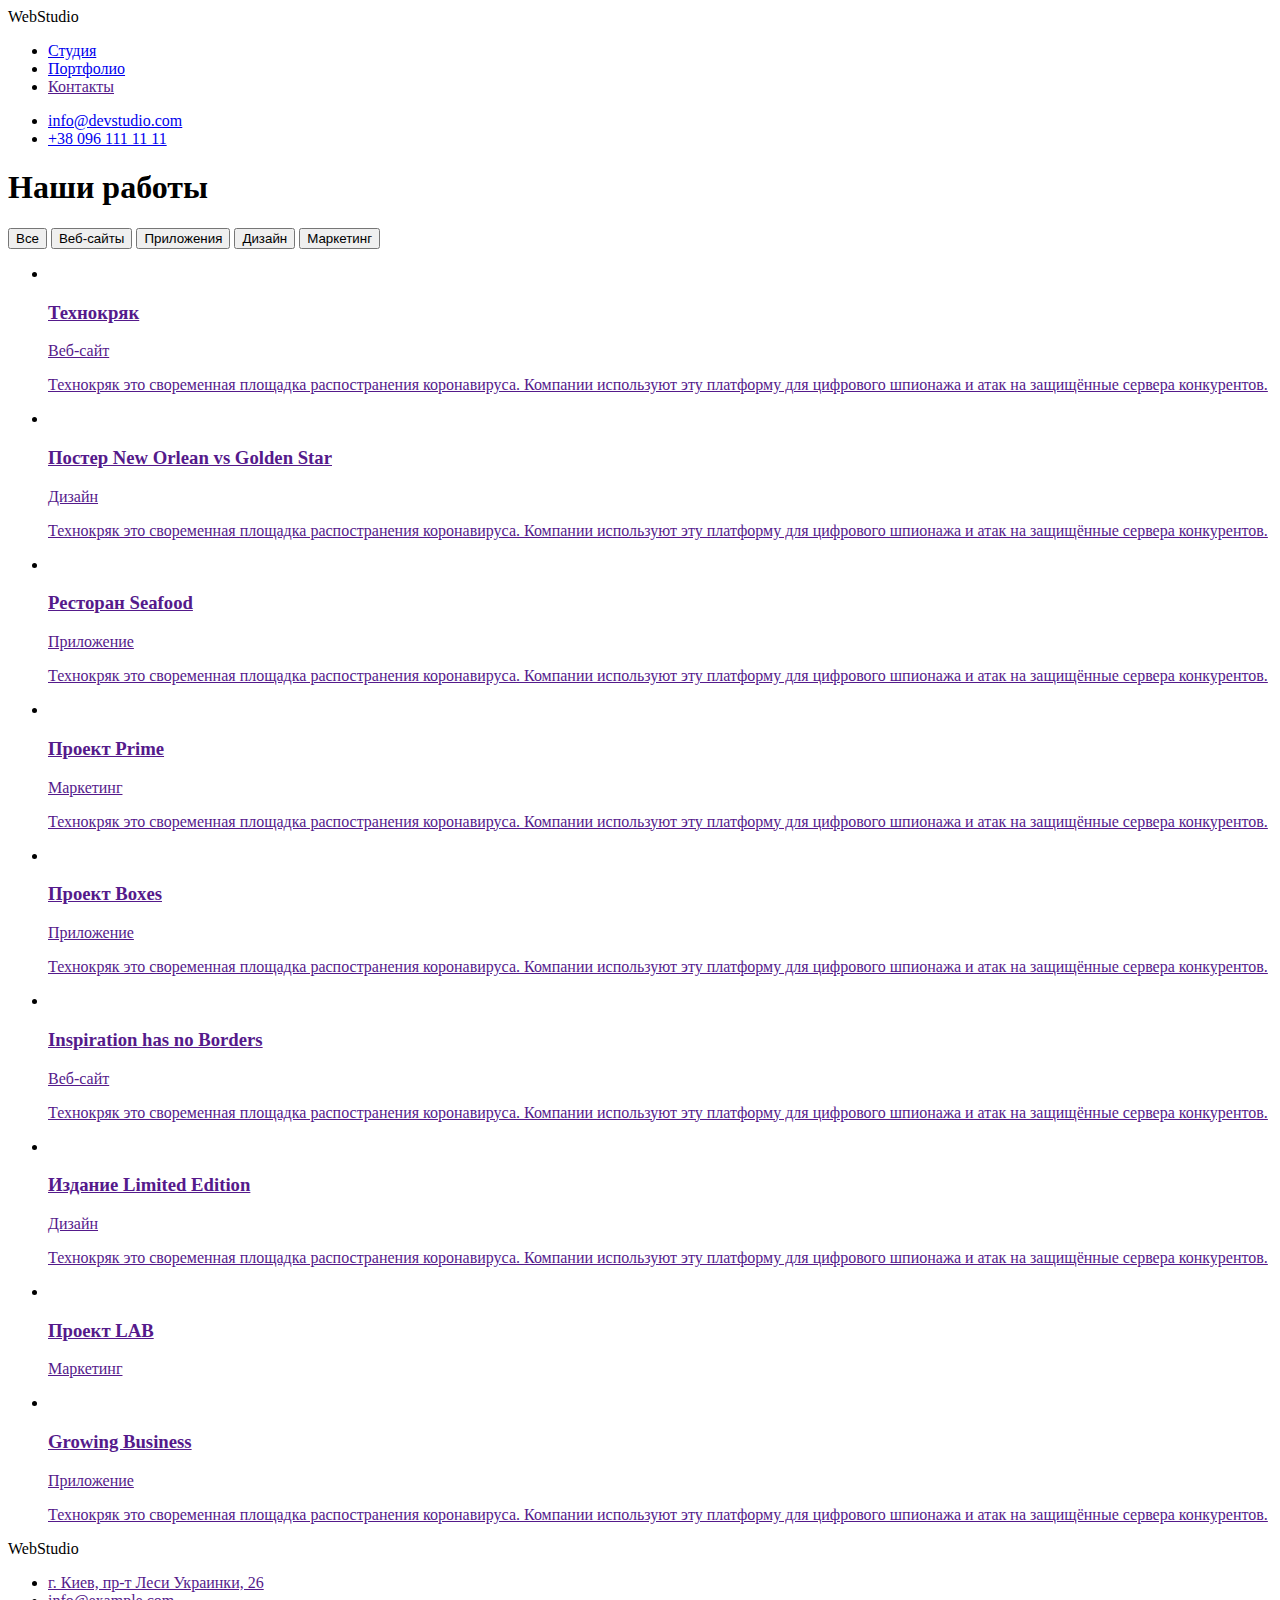
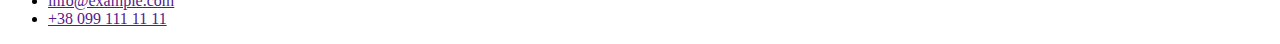
==== portolio/portfolio.html @ dd1283a8 "update" ====
<!DOCTYPE html>
<html lang="en">
<head>
    <meta charset="UTF-8">
    <meta name="viewport" content="width=device-width, initial-scale=1.0">
    <link rel="stylesheet" href="css/style.css">
    <link rel="preconnect" href="https://fonts.gstatic.com">
    <link href="https://fonts.googleapis.com/css2?family=Raleway:wght@400;700&family=Roboto:wght@400;700;900&display=swap" rel="stylesheet">
    <title>WebStudio|Portfolio</title>
</head>
<body>
    <header> <!-- Шапка -->
        <div class="logo-title"><span class="logo-title-web">Web</span>Studio</div>
    
        <ul>
            <li><a class="nav-link" href="./studio.html">Студия</a></li>
            <li><a class="nav-link" href="./portfolio.html">Портфолио</a></li>
            <li><a class="nav-link" href="">Контакты</a></li>
        </ul>
    
        <ul>
            <li><a class="nav-contacts" href="mailto:info@devstudio.com">info@devstudio.com</a></li>
            <li><a class="nav-contacts" href="tel:+380961111111">+38 096 111 11 11</a></li>
        </ul>
    </header>

    <main>
        <h1 class="project-title-logo">Наши работы</h1>

        <div class="button-link">
            <button type="button">Все</button>
            <button type="button">Веб-сайты</button>
            <button type="button">Приложения</button>
            <button type="button">Дизайн</button>
            <button type="button">Маркетинг</button>
        </div>

        <ul> <!-- ОСНОВНОЙ КОНТЕНТ -->
            <li>
                <a class="project-container" href="">
                    <img src="./img/portfolio/1.jpg" alt="">
                    <h3 class="project-title">Технокряк</h3>
                    <p class="project-suptitle">Веб-сайт</p>
                    <p>Технокряк это своременная площадка распостранения коронавируса. Компании используют эту платформу для цифрового шпионажа
                    и атак на защищённые сервера конкурентов.</p>
                </a>
            </li>
            <li>
                <a class="project-container" href="">
                    <img src="./img/portfolio/2.jpg" alt="">
                    <h3 class="project-title">Постер New Orlean vs Golden Star</h3>
                    <p class="project-suptitle">Дизайн</p>
                    <p>Технокряк это своременная площадка распостранения коронавируса. Компании используют эту платформу для цифрового шпионажа
                    и атак на защищённые сервера конкурентов.</p>
                </a>
            </li>
            <li>
                <a class="project-container" href="">
                    <img src="./img/portfolio/3.jpg" alt="">
                    <h3 class="project-title">Ресторан Seafood</h3>
                    <p class="project-suptitle">Приложение</p>
                    <p>Технокряк это своременная площадка распостранения коронавируса. Компании используют эту платформу для цифрового шпионажа
                    и атак на защищённые сервера конкурентов.</p>
                </a>
            </li>
            <li>
                <a class="project-container" href="">
                    <img src="./img/portfolio/4.jpg" alt="">
                    <h3 class="project-title">Проект Prime</h3>
                    <p class="project-suptitle">Маркетинг</p>
                    <p>Технокряк это своременная площадка распостранения коронавируса. Компании используют эту платформу для цифрового шпионажа
                    и атак на защищённые сервера конкурентов.</p>
                </a>
            </li>
            <li>
                <a class="project-container" href="">
                    <img src="./img/portfolio/5.jpg" alt="">
                    <h3 class="project-title">Проект Boxes</h3>
                    <p class="project-suptitle">Приложение</p>
                    <p>Технокряк это своременная площадка распостранения коронавируса. Компании используют эту платформу для цифрового шпионажа
                    и атак на защищённые сервера конкурентов.</p>
                </a>
            </li>
            <li>
                <a class="project-container" href="">
                    <img src="./img/portfolio/6.jpg" alt="">
                    <h3 class="project-title">Inspiration has no Borders</h3>
                    <p class="project-suptitle">Веб-сайт</p>
                    <p>Технокряк это своременная площадка распостранения коронавируса. Компании используют эту платформу для цифрового шпионажа
                    и атак на защищённые сервера конкурентов.</p>
                </a>
            </li>
            <li>
                <a class="project-container" href="">
                    <img src="./img/portfolio/7.jpg" alt="">
                    <h3 class="project-title">Издание Limited Edition</h3>
                    <p class="project-suptitle">Дизайн</p>
                    <p>Технокряк это своременная площадка распостранения коронавируса. Компании используют эту платформу для цифрового шпионажа
                    и атак на защищённые сервера конкурентов.</p>
                </a>
            </li>
            <li>
                <a class="project-container" href="">
                    <img src="./img/portfolio/8.jpg" alt="">
                    <h3 class="project-title">Проект LAB</h3>
                    <p class="project-suptitle">Маркетинг</p>
                    <p></p>
                </a>
            </li>
            <li>
                <a class="project-container" href="">
                    <img src="./img/portfolio/9.jpg" alt="">
                    <h3 class="project-title">Growing Business</h3>
                    <p class="project-suptitle">Приложение</p>
                    <p>Технокряк это своременная площадка распостранения коронавируса. Компании используют эту платформу для цифрового шпионажа и атак на защищённые сервера конкурентов.</p>
                </a>
            </li>
        </ul>
    </main>

    <footer>
        <div class="logo-title"><span class="logo-title-web">Web</span><span class="logo-title-studio">Studio</span></div>
    
        <ul>
            <li><a class="footer-adress" href="">г. Киев, пр-т Леси Украинки, 26</a></li>
            <li><a class="nav-contacts" href="">info@example.com</a></li>
            <li><a class="nav-contacts" href="">+38 099 111 11 11</a></li>
        </ul>
    
    </footer>
    
</body>
</html>
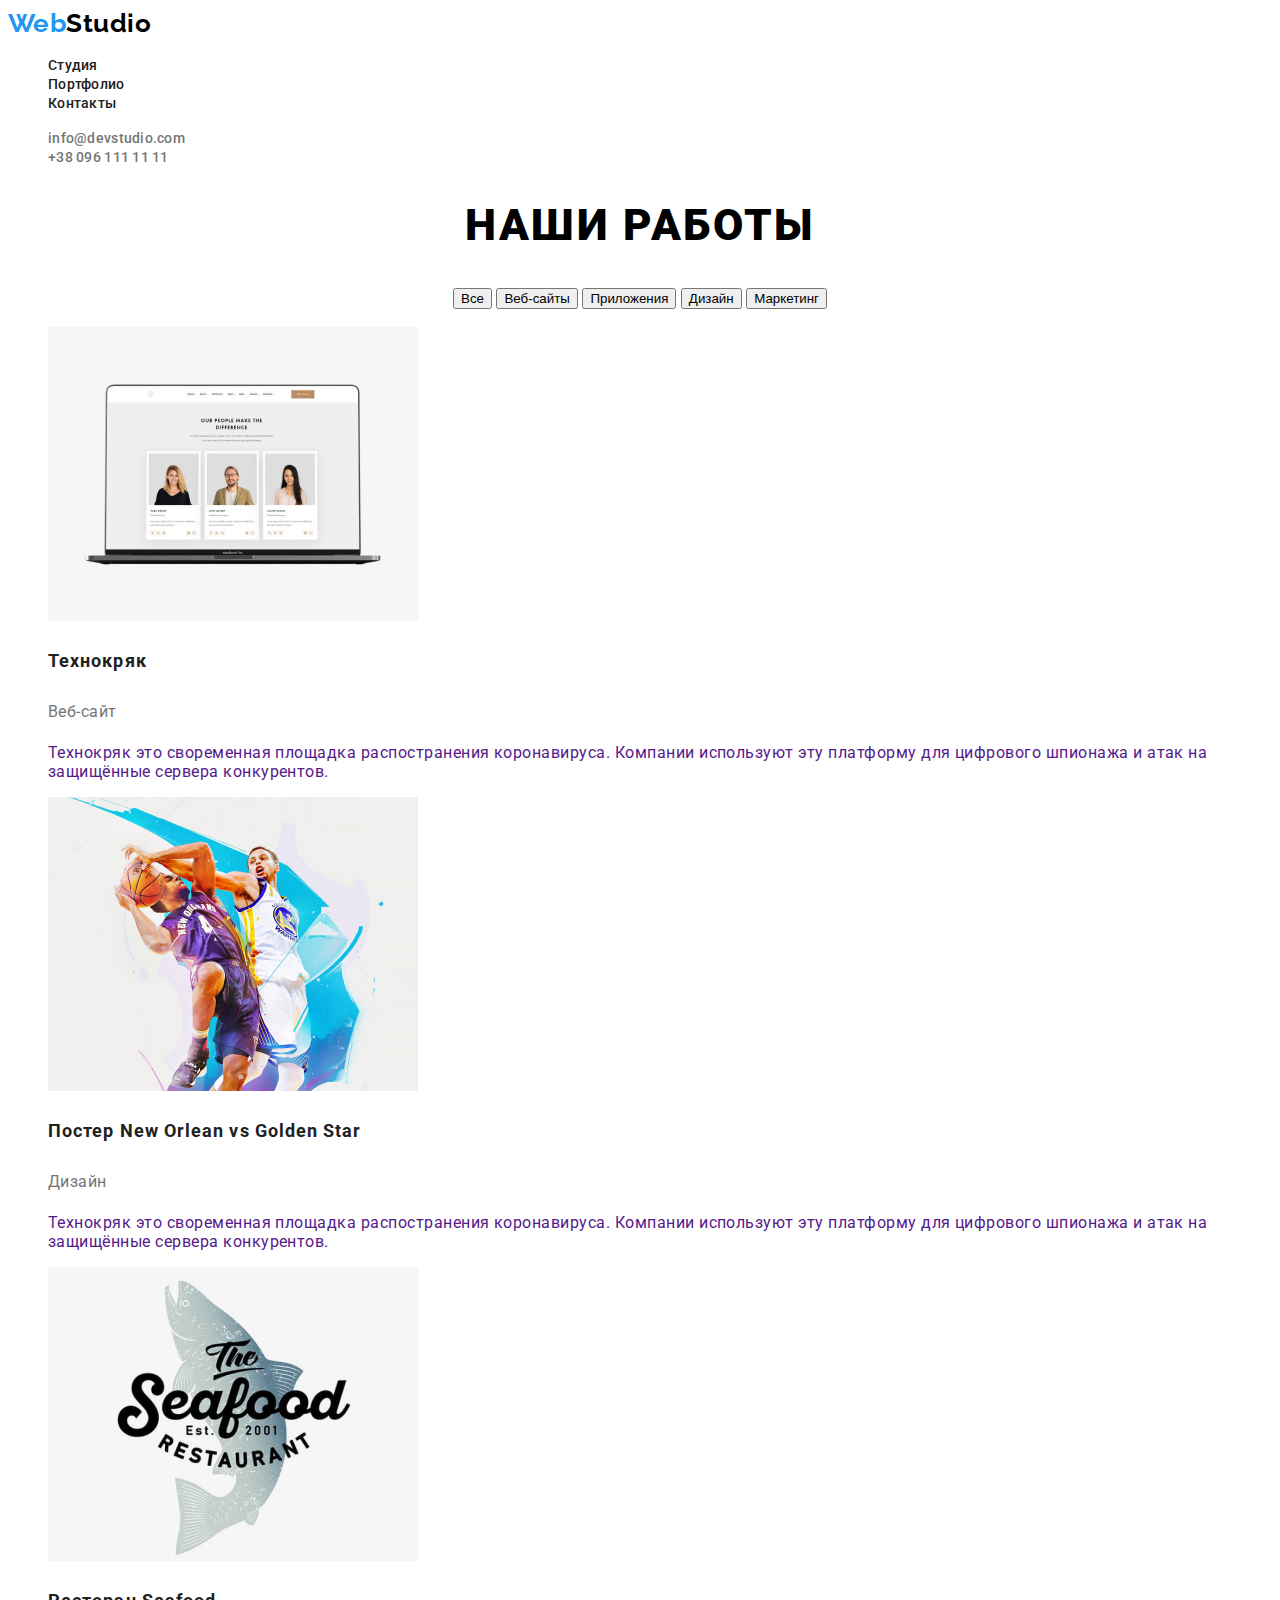
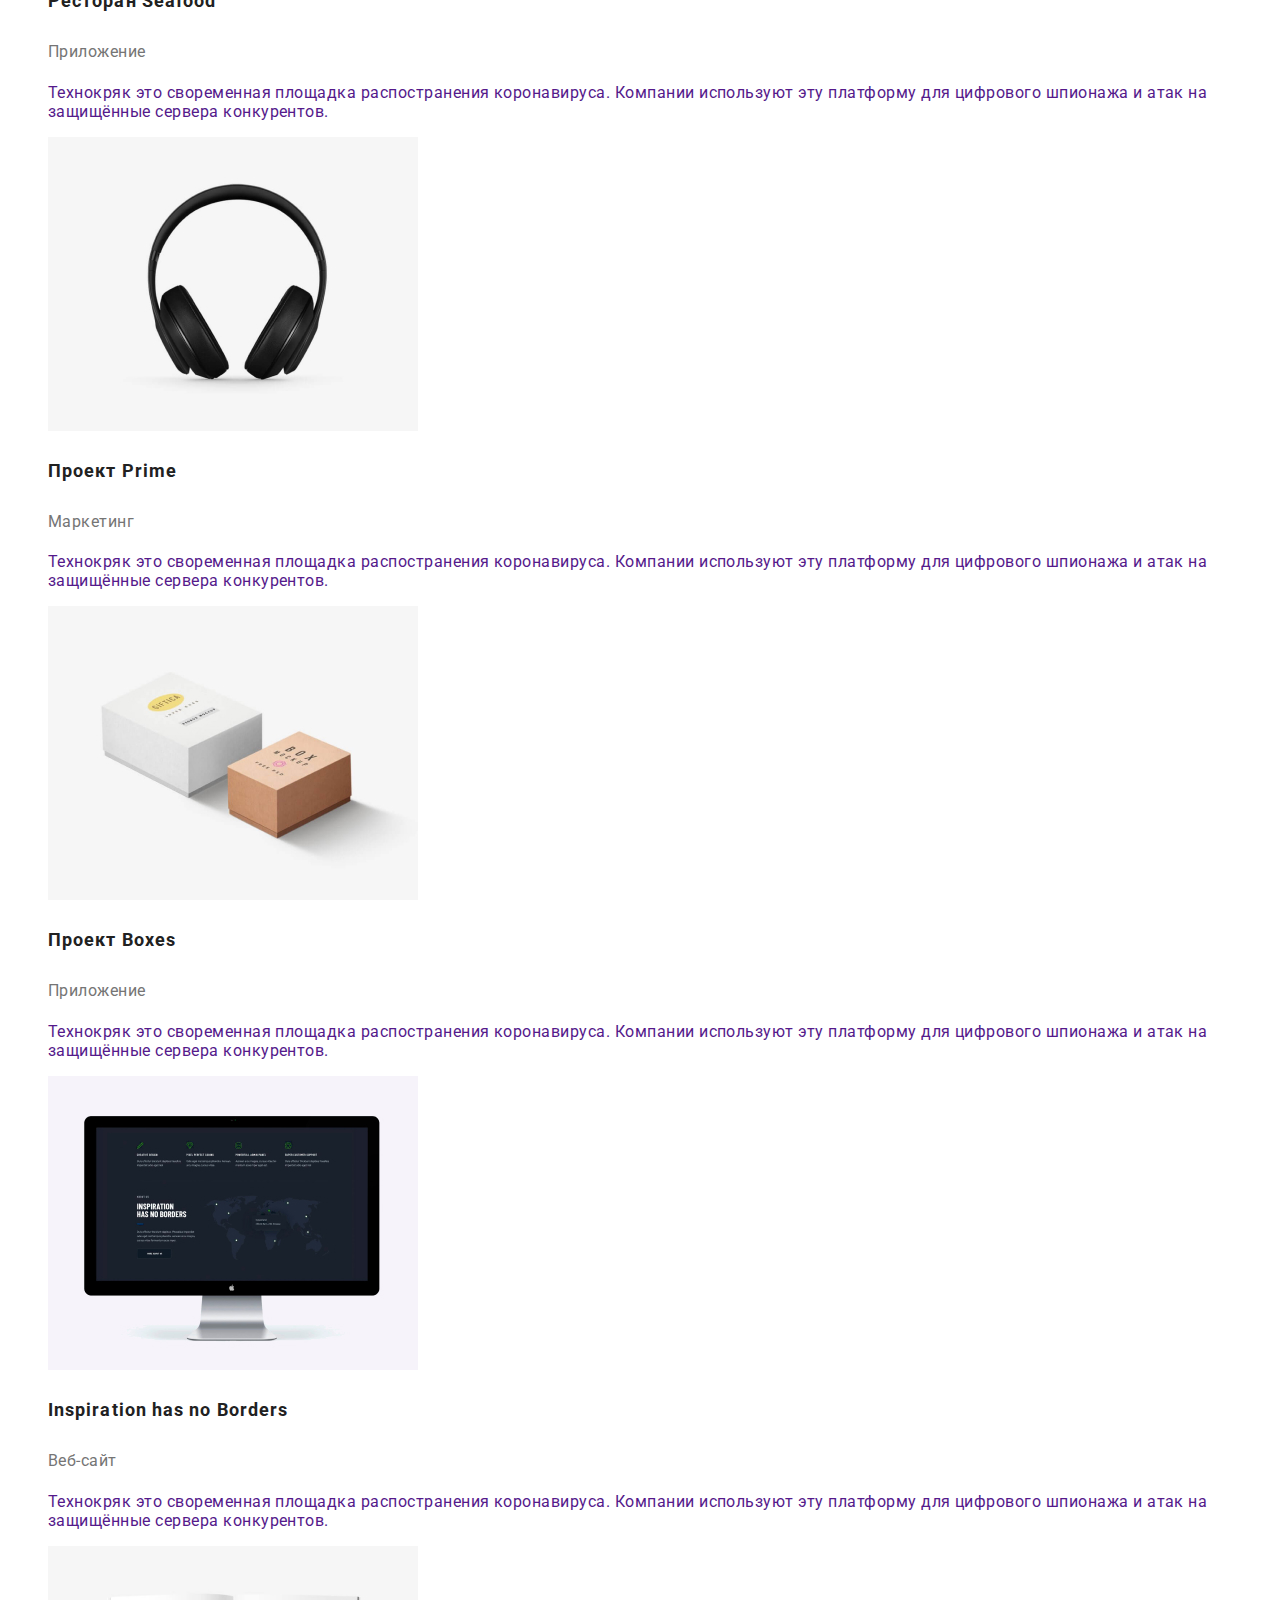
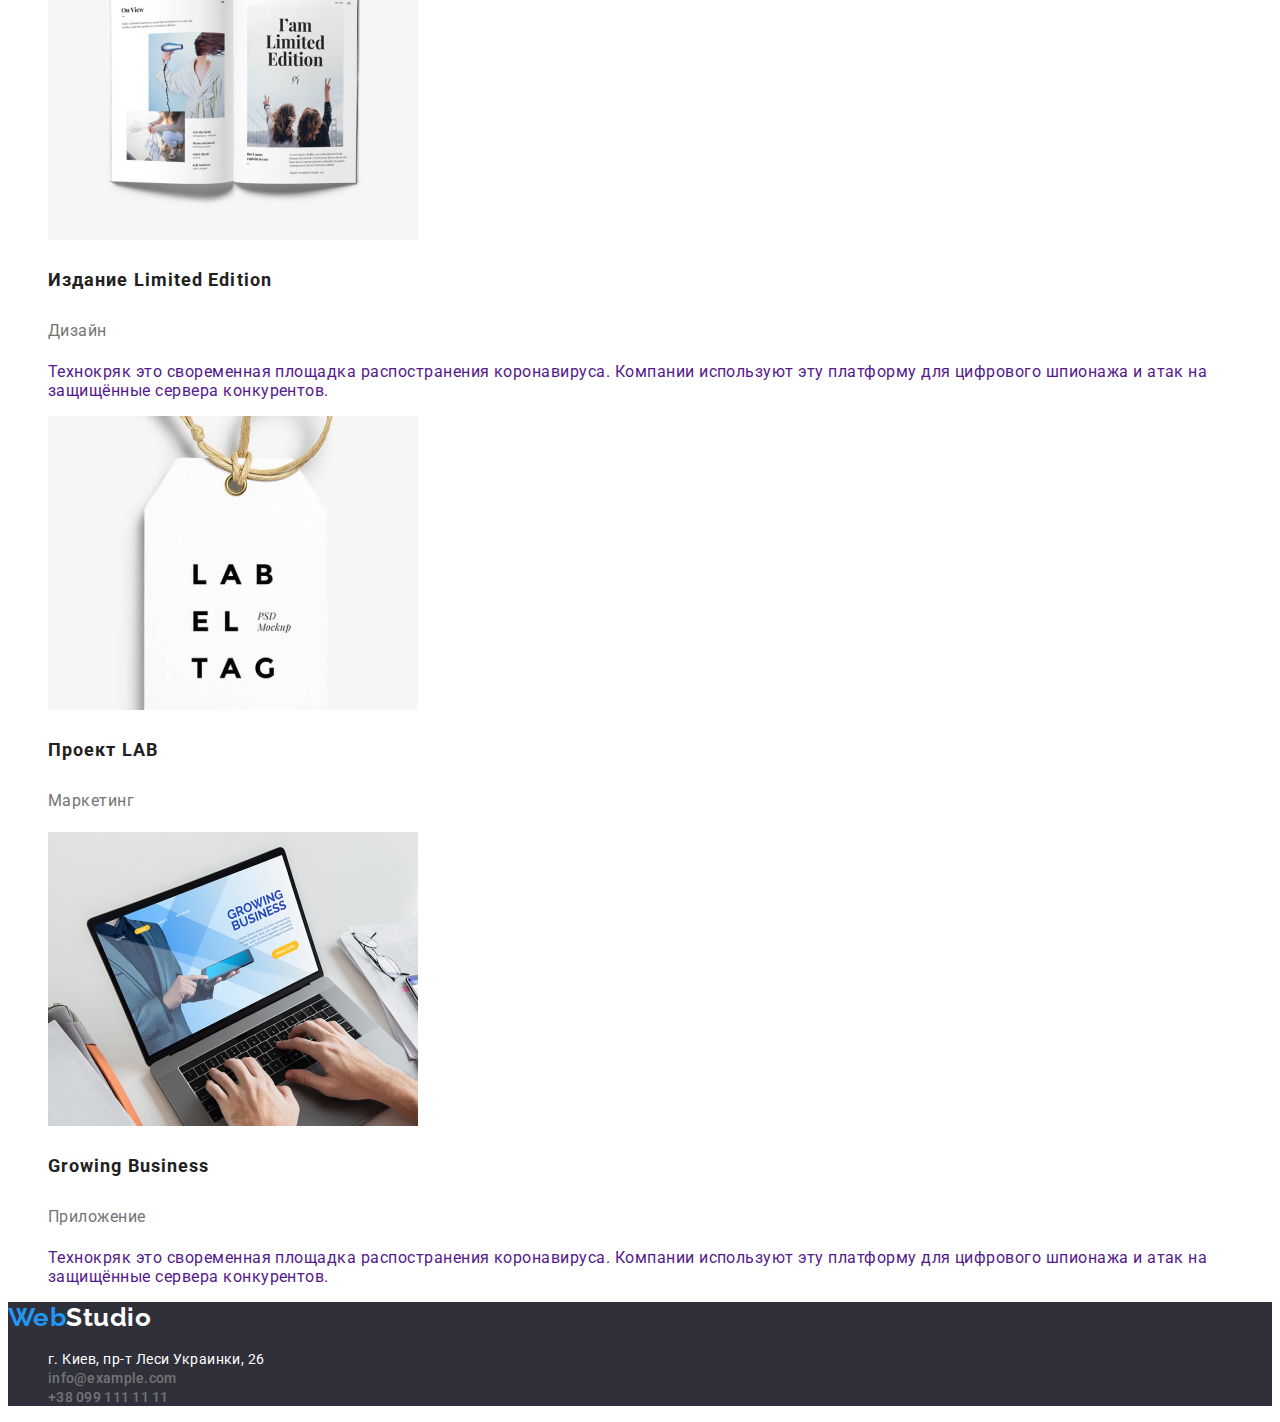
==== commit ae7532ed: "updatev2.0" ====
--- a/portolio/portfolio.html
+++ b/portolio/portfolio.html
@@ -3,7 +3,7 @@
 <head>
     <meta charset="UTF-8">
     <meta name="viewport" content="width=device-width, initial-scale=1.0">
-    <link rel="stylesheet" href="css/style.css">
+    <link rel="stylesheet" href="../css/style.css">
     <link rel="preconnect" href="https://fonts.gstatic.com">
     <link href="https://fonts.googleapis.com/css2?family=Raleway:wght@400;700&family=Roboto:wght@400;700;900&display=swap" rel="stylesheet">
     <title>WebStudio|Portfolio</title>
@@ -38,7 +38,7 @@
         <ul> <!-- ОСНОВНОЙ КОНТЕНТ -->
             <li>
                 <a class="project-container" href="">
-                    <img src="./img/portfolio/1.jpg" alt="">
+                    <img src="../img/portfolio/1.jpg" alt="">
                     <h3 class="project-title">Технокряк</h3>
                     <p class="project-suptitle">Веб-сайт</p>
                     <p>Технокряк это своременная площадка распостранения коронавируса. Компании используют эту платформу для цифрового шпионажа
@@ -47,7 +47,7 @@
             </li>
             <li>
                 <a class="project-container" href="">
-                    <img src="./img/portfolio/2.jpg" alt="">
+                    <img src="../img/portfolio/2.jpg" alt="">
                     <h3 class="project-title">Постер New Orlean vs Golden Star</h3>
                     <p class="project-suptitle">Дизайн</p>
                     <p>Технокряк это своременная площадка распостранения коронавируса. Компании используют эту платформу для цифрового шпионажа
@@ -56,7 +56,7 @@
             </li>
             <li>
                 <a class="project-container" href="">
-                    <img src="./img/portfolio/3.jpg" alt="">
+                    <img src="../img/portfolio/3.jpg" alt="">
                     <h3 class="project-title">Ресторан Seafood</h3>
                     <p class="project-suptitle">Приложение</p>
                     <p>Технокряк это своременная площадка распостранения коронавируса. Компании используют эту платформу для цифрового шпионажа
@@ -65,7 +65,7 @@
             </li>
             <li>
                 <a class="project-container" href="">
-                    <img src="./img/portfolio/4.jpg" alt="">
+                    <img src="../img/portfolio/4.jpg" alt="">
                     <h3 class="project-title">Проект Prime</h3>
                     <p class="project-suptitle">Маркетинг</p>
                     <p>Технокряк это своременная площадка распостранения коронавируса. Компании используют эту платформу для цифрового шпионажа
@@ -74,7 +74,7 @@
             </li>
             <li>
                 <a class="project-container" href="">
-                    <img src="./img/portfolio/5.jpg" alt="">
+                    <img src="../img/portfolio/5.jpg" alt="">
                     <h3 class="project-title">Проект Boxes</h3>
                     <p class="project-suptitle">Приложение</p>
                     <p>Технокряк это своременная площадка распостранения коронавируса. Компании используют эту платформу для цифрового шпионажа
@@ -83,7 +83,7 @@
             </li>
             <li>
                 <a class="project-container" href="">
-                    <img src="./img/portfolio/6.jpg" alt="">
+                    <img src="../img/portfolio/6.jpg" alt="">
                     <h3 class="project-title">Inspiration has no Borders</h3>
                     <p class="project-suptitle">Веб-сайт</p>
                     <p>Технокряк это своременная площадка распостранения коронавируса. Компании используют эту платформу для цифрового шпионажа
@@ -92,7 +92,7 @@
             </li>
             <li>
                 <a class="project-container" href="">
-                    <img src="./img/portfolio/7.jpg" alt="">
+                    <img src="../img/portfolio/7.jpg" alt="">
                     <h3 class="project-title">Издание Limited Edition</h3>
                     <p class="project-suptitle">Дизайн</p>
                     <p>Технокряк это своременная площадка распостранения коронавируса. Компании используют эту платформу для цифрового шпионажа
@@ -101,7 +101,7 @@
             </li>
             <li>
                 <a class="project-container" href="">
-                    <img src="./img/portfolio/8.jpg" alt="">
+                    <img src="../img/portfolio/8.jpg" alt="">
                     <h3 class="project-title">Проект LAB</h3>
                     <p class="project-suptitle">Маркетинг</p>
                     <p></p>
@@ -109,7 +109,7 @@
             </li>
             <li>
                 <a class="project-container" href="">
-                    <img src="./img/portfolio/9.jpg" alt="">
+                    <img src="../img/portfolio/9.jpg" alt="">
                     <h3 class="project-title">Growing Business</h3>
                     <p class="project-suptitle">Приложение</p>
                     <p>Технокряк это своременная площадка распостранения коронавируса. Компании используют эту платформу для цифрового шпионажа и атак на защищённые сервера конкурентов.</p>
--- a/css/style.css
+++ b/css/style.css
@@ -0,0 +1,196 @@
+body {
+  font-family: "Roboto", sans-serif;
+  letter-spacing: 0.03em;
+  background-color: #fff;
+}
+
+li {
+  list-style: none;
+}
+
+/* HEADER */
+
+.logo-title {
+  font-family: Raleway;
+  font-weight: 700;
+  font-size: 26px;
+  line-height: 1.2;
+}
+
+.logo-title-web {
+  color: #2196f3;
+}
+
+.logo-title-studio {
+  color: #fff;
+}
+
+.nav-link {
+  font-weight: 500;
+  font-size: 14px;
+  line-height: 1.1;
+  letter-spacing: 0.02em;
+  color: #212121;
+
+  text-decoration: none;
+}
+
+.nav-contacts {
+  font-weight: 500;
+  font-size: 14px;
+  line-height: 1.1;
+  letter-spacing: 0.02em;
+
+  color: #757575;
+
+  text-decoration: none;
+}
+
+/* BANNER */
+
+.banner {
+  background: #2f303a;
+}
+
+.banner-title {
+  font-weight: 900;
+  font-size: 44px;
+  line-height: 1.36;
+
+  text-align: center;
+  letter-spacing: 0.06em;
+  text-transform: uppercase;
+
+  color: #fff;
+}
+
+.banner-button {
+  font-weight: 700;
+  font-size: 16px;
+  line-height: 1.8;
+
+  letter-spacing: 0.06em;
+
+  color: #333;
+}
+
+.banner-button-text {
+  text-decoration: none;
+  color: #fff;
+}
+
+/* WHAT DO YOU */
+
+.what-title {
+  font-weight: 700;
+  font-size: 14px;
+  line-height: 1.14;
+
+  text-transform: uppercase;
+
+  color: #212121;
+}
+
+.what-text {
+  font-weight: 400;
+  font-size: 14px;
+  line-height: 1.7;
+
+  color: #757575;
+}
+
+.what-title-logo {
+  font-weight: 700;
+  font-size: 36px;
+  line-height: 0.9;
+  text-align: center;
+
+  color: #212121;
+}
+
+/* TEAM */
+
+.team-logo {
+  font-weight: 700;
+  font-size: 36px;
+  line-height: 0.9;
+  text-align: center;
+
+  color: #212121;
+}
+
+.team-title-name {
+  font-weight: 500;
+  font-size: 16px;
+  line-height: 1.2;
+
+  color: #212121;
+}
+
+.team-post {
+  font-weight: 400;
+  font-size: 16px;
+  line-height: 1.2;
+
+  color: #757575;
+}
+
+/* PROJECT - ПОРТФОЛИО CSS */
+
+.project-container {
+  text-decoration: none;
+}
+
+.project-title-logo {
+  font-weight: 900;
+  font-size: 44px;
+  line-height: 1.36;
+
+  text-align: center;
+  letter-spacing: 0.06em;
+  text-transform: uppercase;
+}
+
+.project-title {
+  font-weight: 700;
+  font-size: 18px;
+  line-height: 2;
+
+  letter-spacing: 0.06em;
+
+  color: #212121;
+}
+
+.project-suptitle {
+  font-weight: 400;
+  font-size: 16px;
+  line-height: 1.87;
+
+  color: #757575;
+}
+
+.button-link {
+  font-weight: 500;
+  font-size: 16px;
+  line-height: 1.62;
+
+  text-align: center;
+
+  color: #212121;
+}
+
+/* FOOTER */
+
+footer {
+  background: #2f303a;
+}
+
+.footer-adress {
+  font-weight: 400;
+  font-size: 14px;
+  line-height: 1.1;
+
+  color: #ffffff;
+
+  text-decoration: none;
+}
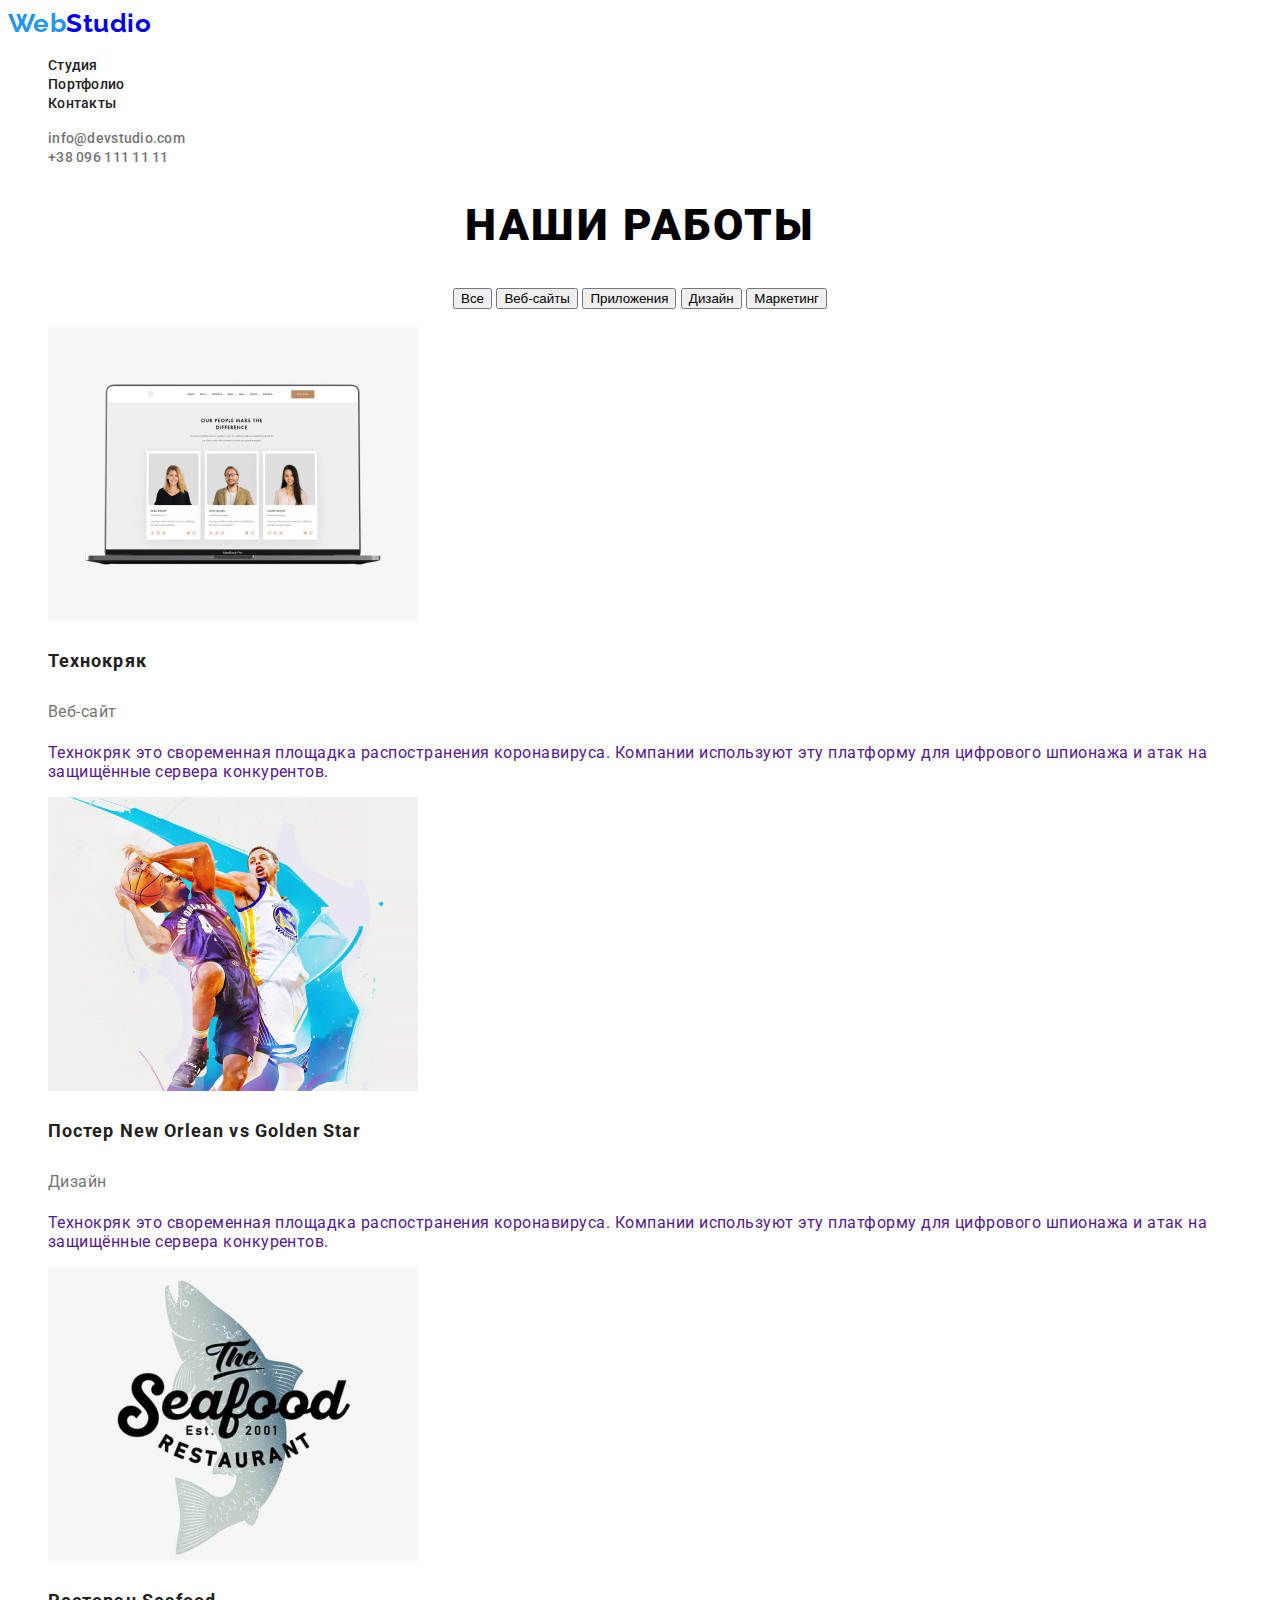
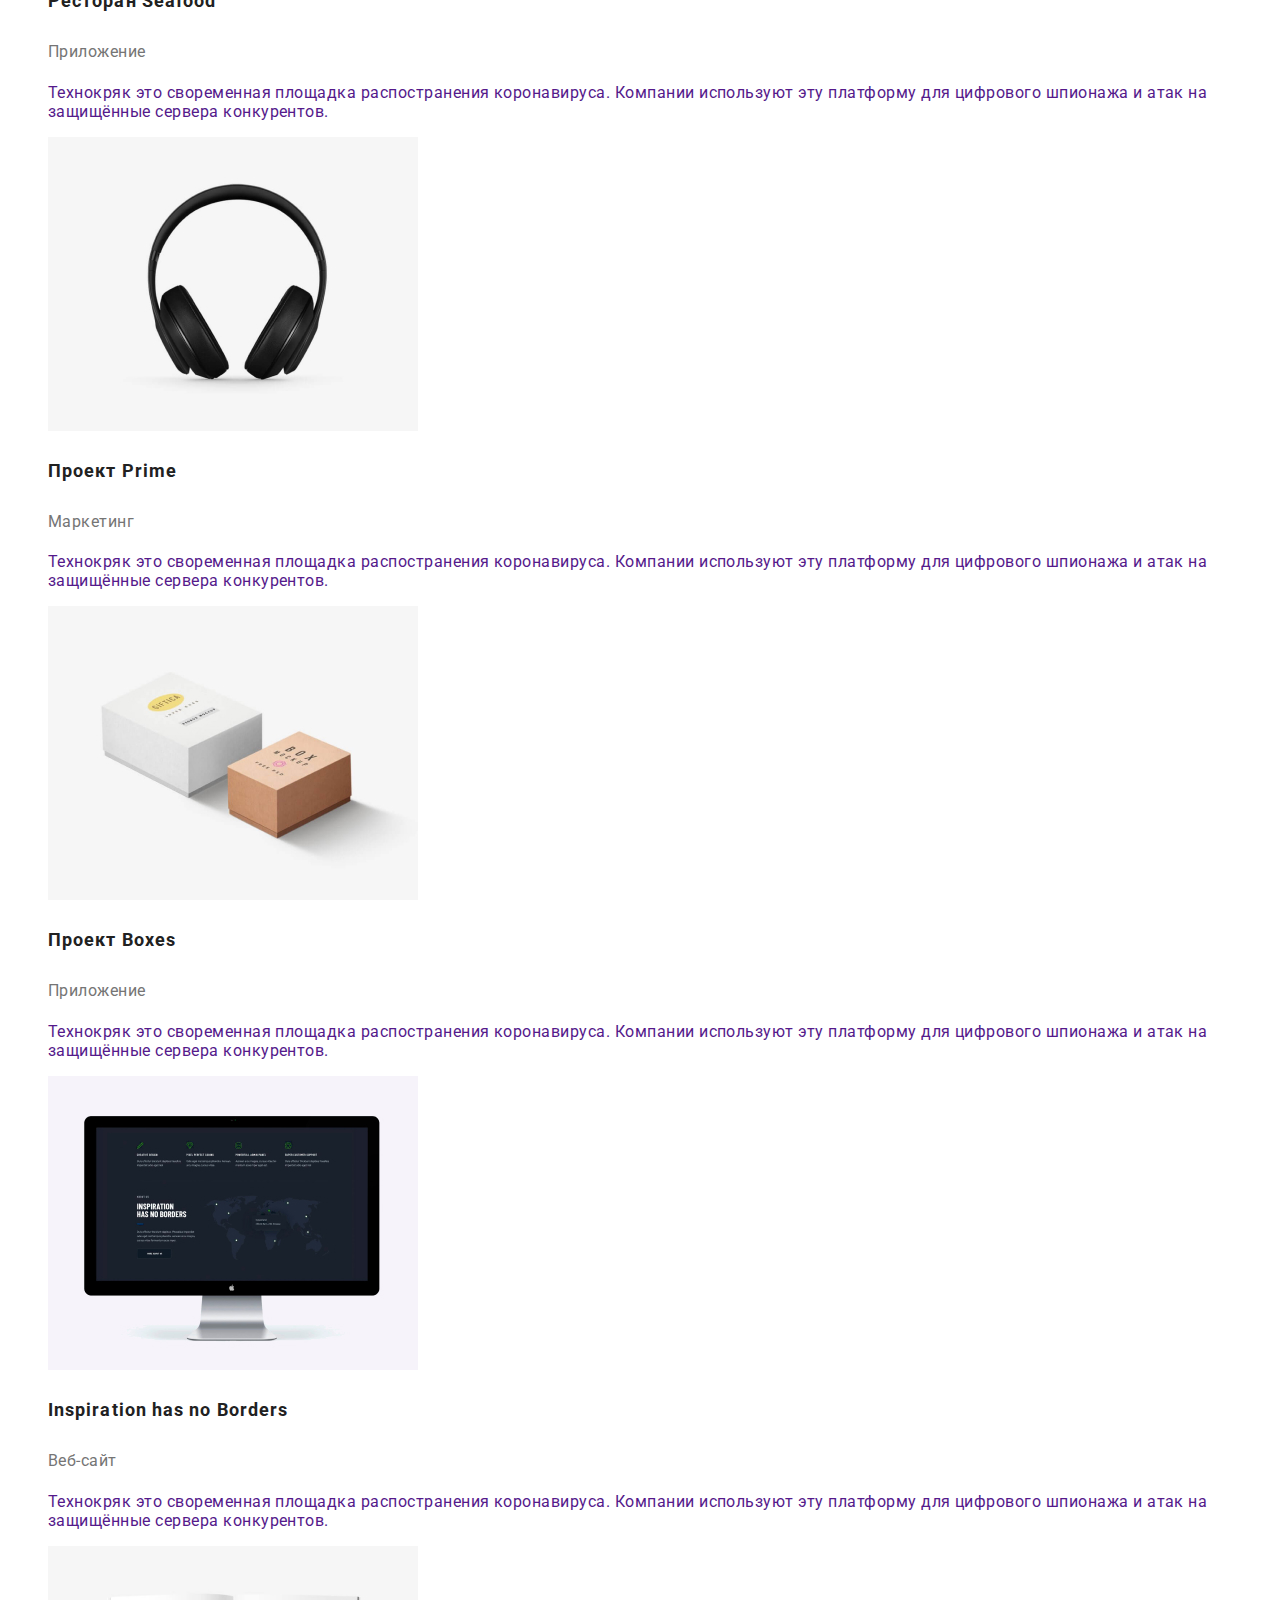
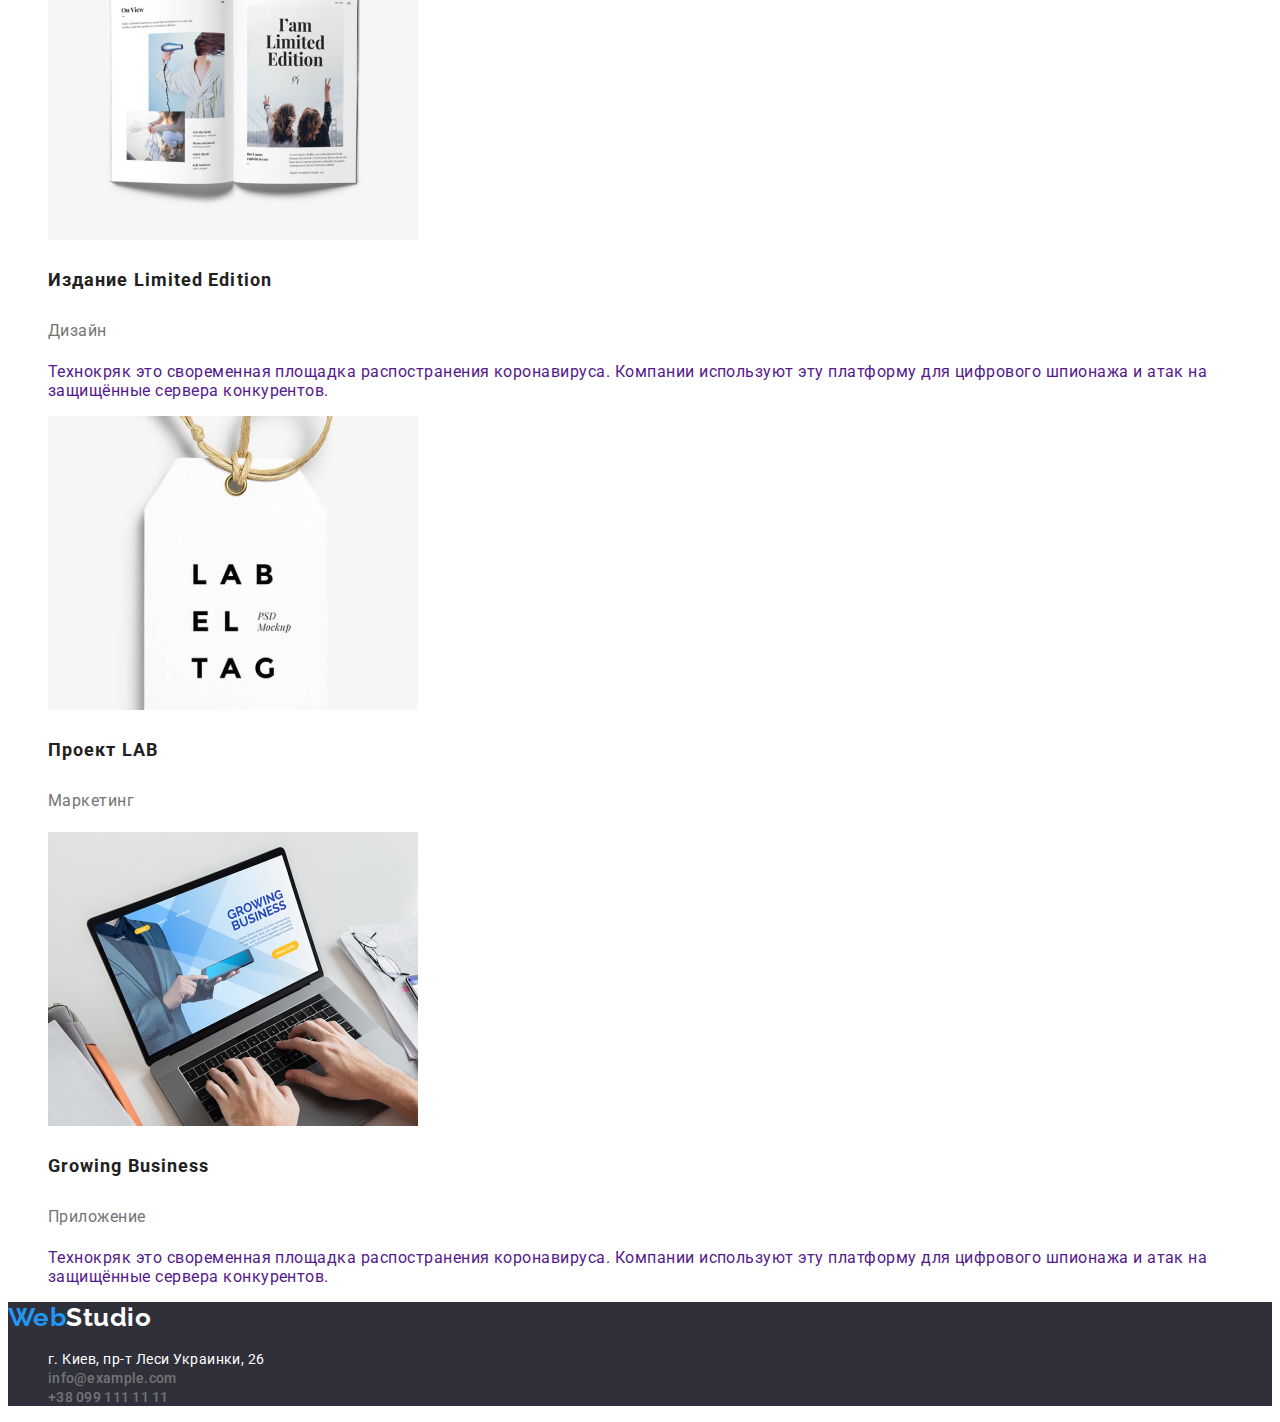
==== commit 6cb51c46: "Add files via upload" ====
--- a/portolio/portfolio.html
+++ b/portolio/portfolio.html
@@ -1,133 +1,133 @@
-<!DOCTYPE html>
-<html lang="en">
-<head>
-    <meta charset="UTF-8">
-    <meta name="viewport" content="width=device-width, initial-scale=1.0">
-    <link rel="stylesheet" href="../css/style.css">
-    <link rel="preconnect" href="https://fonts.gstatic.com">
-    <link href="https://fonts.googleapis.com/css2?family=Raleway:wght@400;700&family=Roboto:wght@400;700;900&display=swap" rel="stylesheet">
-    <title>WebStudio|Portfolio</title>
-</head>
-<body>
-    <header> <!-- Шапка -->
-        <div class="logo-title"><span class="logo-title-web">Web</span>Studio</div>
-    
-        <ul>
-            <li><a class="nav-link" href="./studio.html">Студия</a></li>
-            <li><a class="nav-link" href="./portfolio.html">Портфолио</a></li>
-            <li><a class="nav-link" href="">Контакты</a></li>
-        </ul>
-    
-        <ul>
-            <li><a class="nav-contacts" href="mailto:info@devstudio.com">info@devstudio.com</a></li>
-            <li><a class="nav-contacts" href="tel:+380961111111">+38 096 111 11 11</a></li>
-        </ul>
-    </header>
-
-    <main>
-        <h1 class="project-title-logo">Наши работы</h1>
-
-        <div class="button-link">
-            <button type="button">Все</button>
-            <button type="button">Веб-сайты</button>
-            <button type="button">Приложения</button>
-            <button type="button">Дизайн</button>
-            <button type="button">Маркетинг</button>
-        </div>
-
-        <ul> <!-- ОСНОВНОЙ КОНТЕНТ -->
-            <li>
-                <a class="project-container" href="">
-                    <img src="../img/portfolio/1.jpg" alt="">
-                    <h3 class="project-title">Технокряк</h3>
-                    <p class="project-suptitle">Веб-сайт</p>
-                    <p>Технокряк это своременная площадка распостранения коронавируса. Компании используют эту платформу для цифрового шпионажа
-                    и атак на защищённые сервера конкурентов.</p>
-                </a>
-            </li>
-            <li>
-                <a class="project-container" href="">
-                    <img src="../img/portfolio/2.jpg" alt="">
-                    <h3 class="project-title">Постер New Orlean vs Golden Star</h3>
-                    <p class="project-suptitle">Дизайн</p>
-                    <p>Технокряк это своременная площадка распостранения коронавируса. Компании используют эту платформу для цифрового шпионажа
-                    и атак на защищённые сервера конкурентов.</p>
-                </a>
-            </li>
-            <li>
-                <a class="project-container" href="">
-                    <img src="../img/portfolio/3.jpg" alt="">
-                    <h3 class="project-title">Ресторан Seafood</h3>
-                    <p class="project-suptitle">Приложение</p>
-                    <p>Технокряк это своременная площадка распостранения коронавируса. Компании используют эту платформу для цифрового шпионажа
-                    и атак на защищённые сервера конкурентов.</p>
-                </a>
-            </li>
-            <li>
-                <a class="project-container" href="">
-                    <img src="../img/portfolio/4.jpg" alt="">
-                    <h3 class="project-title">Проект Prime</h3>
-                    <p class="project-suptitle">Маркетинг</p>
-                    <p>Технокряк это своременная площадка распостранения коронавируса. Компании используют эту платформу для цифрового шпионажа
-                    и атак на защищённые сервера конкурентов.</p>
-                </a>
-            </li>
-            <li>
-                <a class="project-container" href="">
-                    <img src="../img/portfolio/5.jpg" alt="">
-                    <h3 class="project-title">Проект Boxes</h3>
-                    <p class="project-suptitle">Приложение</p>
-                    <p>Технокряк это своременная площадка распостранения коронавируса. Компании используют эту платформу для цифрового шпионажа
-                    и атак на защищённые сервера конкурентов.</p>
-                </a>
-            </li>
-            <li>
-                <a class="project-container" href="">
-                    <img src="../img/portfolio/6.jpg" alt="">
-                    <h3 class="project-title">Inspiration has no Borders</h3>
-                    <p class="project-suptitle">Веб-сайт</p>
-                    <p>Технокряк это своременная площадка распостранения коронавируса. Компании используют эту платформу для цифрового шпионажа
-                    и атак на защищённые сервера конкурентов.</p>
-                </a>
-            </li>
-            <li>
-                <a class="project-container" href="">
-                    <img src="../img/portfolio/7.jpg" alt="">
-                    <h3 class="project-title">Издание Limited Edition</h3>
-                    <p class="project-suptitle">Дизайн</p>
-                    <p>Технокряк это своременная площадка распостранения коронавируса. Компании используют эту платформу для цифрового шпионажа
-                    и атак на защищённые сервера конкурентов.</p>
-                </a>
-            </li>
-            <li>
-                <a class="project-container" href="">
-                    <img src="../img/portfolio/8.jpg" alt="">
-                    <h3 class="project-title">Проект LAB</h3>
-                    <p class="project-suptitle">Маркетинг</p>
-                    <p></p>
-                </a>
-            </li>
-            <li>
-                <a class="project-container" href="">
-                    <img src="../img/portfolio/9.jpg" alt="">
-                    <h3 class="project-title">Growing Business</h3>
-                    <p class="project-suptitle">Приложение</p>
-                    <p>Технокряк это своременная площадка распостранения коронавируса. Компании используют эту платформу для цифрового шпионажа и атак на защищённые сервера конкурентов.</p>
-                </a>
-            </li>
-        </ul>
-    </main>
-
-    <footer>
-        <div class="logo-title"><span class="logo-title-web">Web</span><span class="logo-title-studio">Studio</span></div>
-    
-        <ul>
-            <li><a class="footer-adress" href="">г. Киев, пр-т Леси Украинки, 26</a></li>
-            <li><a class="nav-contacts" href="">info@example.com</a></li>
-            <li><a class="nav-contacts" href="">+38 099 111 11 11</a></li>
-        </ul>
-    
-    </footer>
-    
-</body>
+<!DOCTYPE html>
+<html lang="en">
+<head>
+    <meta charset="UTF-8">
+    <meta name="viewport" content="width=device-width, initial-scale=1.0">
+    <link rel="stylesheet" href="../css/style.css">
+    <link rel="preconnect" href="https://fonts.gstatic.com">
+    <link href="https://fonts.googleapis.com/css2?family=Raleway:wght@400;700&family=Roboto:wght@400;700;900&display=swap" rel="stylesheet">
+    <title>WebStudio|Portfolio</title>
+</head>
+<body>
+    <header> <!-- Шапка -->
+        <a class="logo-title" href="../index.html"><span class="logo-title-web">Web</span>Studio</a>
+    
+        <ul>
+            <li><a class="nav-link" href="../index.html">Студия</a></li>
+            <li><a class="nav-link" href="./portfolio.html">Портфолио</a></li>
+            <li><a class="nav-link" href="">Контакты</a></li>
+        </ul>
+    
+        <ul>
+            <li><a class="nav-contacts" href="mailto:info@devstudio.com">info@devstudio.com</a></li>
+            <li><a class="nav-contacts" href="tel:+380961111111">+38 096 111 11 11</a></li>
+        </ul>
+    </header>
+
+    <main>
+        <h1 class="project-title-logo">Наши работы</h1>
+
+        <div class="button-link">
+            <button type="button">Все</button>
+            <button type="button">Веб-сайты</button>
+            <button type="button">Приложения</button>
+            <button type="button">Дизайн</button>
+            <button type="button">Маркетинг</button>
+        </div>
+
+        <ul> <!-- ОСНОВНОЙ КОНТЕНТ -->
+            <li>
+                <a class="project-container" href="">
+                    <img src="../img/portfolio/1.jpg" alt="">
+                    <h3 class="project-title">Технокряк</h3>
+                    <p class="project-suptitle">Веб-сайт</p>
+                    <p>Технокряк это своременная площадка распостранения коронавируса. Компании используют эту платформу для цифрового шпионажа
+                    и атак на защищённые сервера конкурентов.</p>
+                </a>
+            </li>
+            <li>
+                <a class="project-container" href="">
+                    <img src="../img/portfolio/2.jpg" alt="">
+                    <h3 class="project-title">Постер New Orlean vs Golden Star</h3>
+                    <p class="project-suptitle">Дизайн</p>
+                    <p>Технокряк это своременная площадка распостранения коронавируса. Компании используют эту платформу для цифрового шпионажа
+                    и атак на защищённые сервера конкурентов.</p>
+                </a>
+            </li>
+            <li>
+                <a class="project-container" href="">
+                    <img src="../img/portfolio/3.jpg" alt="">
+                    <h3 class="project-title">Ресторан Seafood</h3>
+                    <p class="project-suptitle">Приложение</p>
+                    <p>Технокряк это своременная площадка распостранения коронавируса. Компании используют эту платформу для цифрового шпионажа
+                    и атак на защищённые сервера конкурентов.</p>
+                </a>
+            </li>
+            <li>
+                <a class="project-container" href="">
+                    <img src="../img/portfolio/4.jpg" alt="">
+                    <h3 class="project-title">Проект Prime</h3>
+                    <p class="project-suptitle">Маркетинг</p>
+                    <p>Технокряк это своременная площадка распостранения коронавируса. Компании используют эту платформу для цифрового шпионажа
+                    и атак на защищённые сервера конкурентов.</p>
+                </a>
+            </li>
+            <li>
+                <a class="project-container" href="">
+                    <img src="../img/portfolio/5.jpg" alt="">
+                    <h3 class="project-title">Проект Boxes</h3>
+                    <p class="project-suptitle">Приложение</p>
+                    <p>Технокряк это своременная площадка распостранения коронавируса. Компании используют эту платформу для цифрового шпионажа
+                    и атак на защищённые сервера конкурентов.</p>
+                </a>
+            </li>
+            <li>
+                <a class="project-container" href="">
+                    <img src="../img/portfolio/6.jpg" alt="">
+                    <h3 class="project-title">Inspiration has no Borders</h3>
+                    <p class="project-suptitle">Веб-сайт</p>
+                    <p>Технокряк это своременная площадка распостранения коронавируса. Компании используют эту платформу для цифрового шпионажа
+                    и атак на защищённые сервера конкурентов.</p>
+                </a>
+            </li>
+            <li>
+                <a class="project-container" href="">
+                    <img src="../img/portfolio/7.jpg" alt="">
+                    <h3 class="project-title">Издание Limited Edition</h3>
+                    <p class="project-suptitle">Дизайн</p>
+                    <p>Технокряк это своременная площадка распостранения коронавируса. Компании используют эту платформу для цифрового шпионажа
+                    и атак на защищённые сервера конкурентов.</p>
+                </a>
+            </li>
+            <li>
+                <a class="project-container" href="">
+                    <img src="../img/portfolio/8.jpg" alt="">
+                    <h3 class="project-title">Проект LAB</h3>
+                    <p class="project-suptitle">Маркетинг</p>
+                    <p></p>
+                </a>
+            </li>
+            <li>
+                <a class="project-container" href="">
+                    <img src="../img/portfolio/9.jpg" alt="">
+                    <h3 class="project-title">Growing Business</h3>
+                    <p class="project-suptitle">Приложение</p>
+                    <p>Технокряк это своременная площадка распостранения коронавируса. Компании используют эту платформу для цифрового шпионажа и атак на защищённые сервера конкурентов.</p>
+                </a>
+            </li>
+        </ul>
+    </main>
+
+    <footer>
+        <a class="logo-title" href="../index.html"><span class="logo-title-web">Web</span><span class="logo-title-studio">Studio</span></a>
+    
+        <ul>
+            <li><a class="footer-adress" href="">г. Киев, пр-т Леси Украинки, 26</a></li>
+            <li><a class="nav-contacts" href="">info@example.com</a></li>
+            <li><a class="nav-contacts" href="">+38 099 111 11 11</a></li>
+        </ul>
+    
+    </footer>
+    
+</body>
 </html>--- a/css/style.css
+++ b/css/style.css
@@ -1,196 +1,200 @@
-body {
-  font-family: "Roboto", sans-serif;
-  letter-spacing: 0.03em;
-  background-color: #fff;
-}
-
-li {
-  list-style: none;
-}
-
-/* HEADER */
-
-.logo-title {
-  font-family: Raleway;
-  font-weight: 700;
-  font-size: 26px;
-  line-height: 1.2;
-}
-
-.logo-title-web {
-  color: #2196f3;
-}
-
-.logo-title-studio {
-  color: #fff;
-}
-
-.nav-link {
-  font-weight: 500;
-  font-size: 14px;
-  line-height: 1.1;
-  letter-spacing: 0.02em;
-  color: #212121;
-
-  text-decoration: none;
-}
-
-.nav-contacts {
-  font-weight: 500;
-  font-size: 14px;
-  line-height: 1.1;
-  letter-spacing: 0.02em;
-
-  color: #757575;
-
-  text-decoration: none;
-}
-
-/* BANNER */
-
-.banner {
-  background: #2f303a;
-}
-
-.banner-title {
-  font-weight: 900;
-  font-size: 44px;
-  line-height: 1.36;
-
-  text-align: center;
-  letter-spacing: 0.06em;
-  text-transform: uppercase;
-
-  color: #fff;
-}
-
-.banner-button {
-  font-weight: 700;
-  font-size: 16px;
-  line-height: 1.8;
-
-  letter-spacing: 0.06em;
-
-  color: #333;
-}
-
-.banner-button-text {
-  text-decoration: none;
-  color: #fff;
-}
-
-/* WHAT DO YOU */
-
-.what-title {
-  font-weight: 700;
-  font-size: 14px;
-  line-height: 1.14;
-
-  text-transform: uppercase;
-
-  color: #212121;
-}
-
-.what-text {
-  font-weight: 400;
-  font-size: 14px;
-  line-height: 1.7;
-
-  color: #757575;
-}
-
-.what-title-logo {
-  font-weight: 700;
-  font-size: 36px;
-  line-height: 0.9;
-  text-align: center;
-
-  color: #212121;
-}
-
-/* TEAM */
-
-.team-logo {
-  font-weight: 700;
-  font-size: 36px;
-  line-height: 0.9;
-  text-align: center;
-
-  color: #212121;
-}
-
-.team-title-name {
-  font-weight: 500;
-  font-size: 16px;
-  line-height: 1.2;
-
-  color: #212121;
-}
-
-.team-post {
-  font-weight: 400;
-  font-size: 16px;
-  line-height: 1.2;
-
-  color: #757575;
-}
-
-/* PROJECT - ПОРТФОЛИО CSS */
-
-.project-container {
-  text-decoration: none;
-}
-
-.project-title-logo {
-  font-weight: 900;
-  font-size: 44px;
-  line-height: 1.36;
-
-  text-align: center;
-  letter-spacing: 0.06em;
-  text-transform: uppercase;
-}
-
-.project-title {
-  font-weight: 700;
-  font-size: 18px;
-  line-height: 2;
-
-  letter-spacing: 0.06em;
-
-  color: #212121;
-}
-
-.project-suptitle {
-  font-weight: 400;
-  font-size: 16px;
-  line-height: 1.87;
-
-  color: #757575;
-}
-
-.button-link {
-  font-weight: 500;
-  font-size: 16px;
-  line-height: 1.62;
-
-  text-align: center;
-
-  color: #212121;
-}
-
-/* FOOTER */
-
-footer {
-  background: #2f303a;
-}
-
-.footer-adress {
-  font-weight: 400;
-  font-size: 14px;
-  line-height: 1.1;
-
-  color: #ffffff;
-
-  text-decoration: none;
-}
+body {
+  font-family: "Roboto", sans-serif;
+  letter-spacing: 0.03em;
+  background-color: #fff;
+}
+
+li {
+  list-style: none;
+}
+
+/* HEADER */
+
+.logo-title {
+  font-family: Raleway;
+  font-weight: 700;
+  font-size: 26px;
+  line-height: 1.2;
+  text-decoration: none;
+}
+
+.logo-title-web {
+  color: #2196f3;
+}
+
+.logo-title-studio {
+  color: #fff;
+}
+
+.nav-link {
+  font-weight: 500;
+  font-size: 14px;
+  line-height: 1.1;
+  letter-spacing: 0.02em;
+  color: #212121;
+
+  text-decoration: none;
+}
+
+.nav-contacts {
+  font-weight: 500;
+  font-size: 14px;
+  line-height: 1.1;
+  letter-spacing: 0.02em;
+
+  color: #757575;
+
+  text-decoration: none;
+}
+
+/* BANNER */
+
+.banner {
+  background: #2f303a;
+}
+
+.banner-title {
+  font-weight: 900;
+  font-size: 44px;
+  line-height: 1.36;
+
+  text-align: center;
+  letter-spacing: 0.06em;
+  text-transform: uppercase;
+
+  color: #fff;
+}
+
+.banner-pos {
+  text-align: center;
+}
+
+.banner-button-text {
+  padding: 10px 32px;
+
+  font-weight: 700;
+  font-size: 16px;
+  line-height: 30px;
+  color: #ffffff;
+
+  background: #2196f3;
+
+  box-shadow: 0px 4px 4px rgba(0, 0, 0, 0.15);
+  border-radius: 4px;
+}
+
+/* WHAT DO YOU */
+
+.what-title {
+  font-weight: 700;
+  font-size: 14px;
+  line-height: 1.14;
+
+  text-transform: uppercase;
+
+  color: #212121;
+}
+
+.what-text {
+  font-weight: 400;
+  font-size: 14px;
+  line-height: 1.7;
+
+  color: #757575;
+}
+
+.what-title-logo {
+  font-weight: 700;
+  font-size: 36px;
+  line-height: 0.9;
+  text-align: center;
+
+  color: #212121;
+}
+
+/* TEAM */
+
+.team-logo {
+  font-weight: 700;
+  font-size: 36px;
+  line-height: 0.9;
+  text-align: center;
+
+  color: #212121;
+}
+
+.team-title-name {
+  font-weight: 500;
+  font-size: 16px;
+  line-height: 1.2;
+
+  color: #212121;
+}
+
+.team-post {
+  font-weight: 400;
+  font-size: 16px;
+  line-height: 1.2;
+
+  color: #757575;
+}
+
+/* PROJECT - ПОРТФОЛИО CSS */
+
+.project-container {
+  text-decoration: none;
+}
+
+.project-title-logo {
+  font-weight: 900;
+  font-size: 44px;
+  line-height: 1.36;
+
+  text-align: center;
+  letter-spacing: 0.06em;
+  text-transform: uppercase;
+}
+
+.project-title {
+  font-weight: 700;
+  font-size: 18px;
+  line-height: 2;
+
+  letter-spacing: 0.06em;
+
+  color: #212121;
+}
+
+.project-suptitle {
+  font-weight: 400;
+  font-size: 16px;
+  line-height: 1.87;
+
+  color: #757575;
+}
+
+.button-link {
+  font-weight: 500;
+  font-size: 16px;
+  line-height: 1.62;
+
+  text-align: center;
+
+  color: #212121;
+}
+
+/* FOOTER */
+
+footer {
+  background: #2f303a;
+}
+
+.footer-adress {
+  font-weight: 400;
+  font-size: 14px;
+  line-height: 1.1;
+
+  color: #ffffff;
+
+  text-decoration: none;
+}
